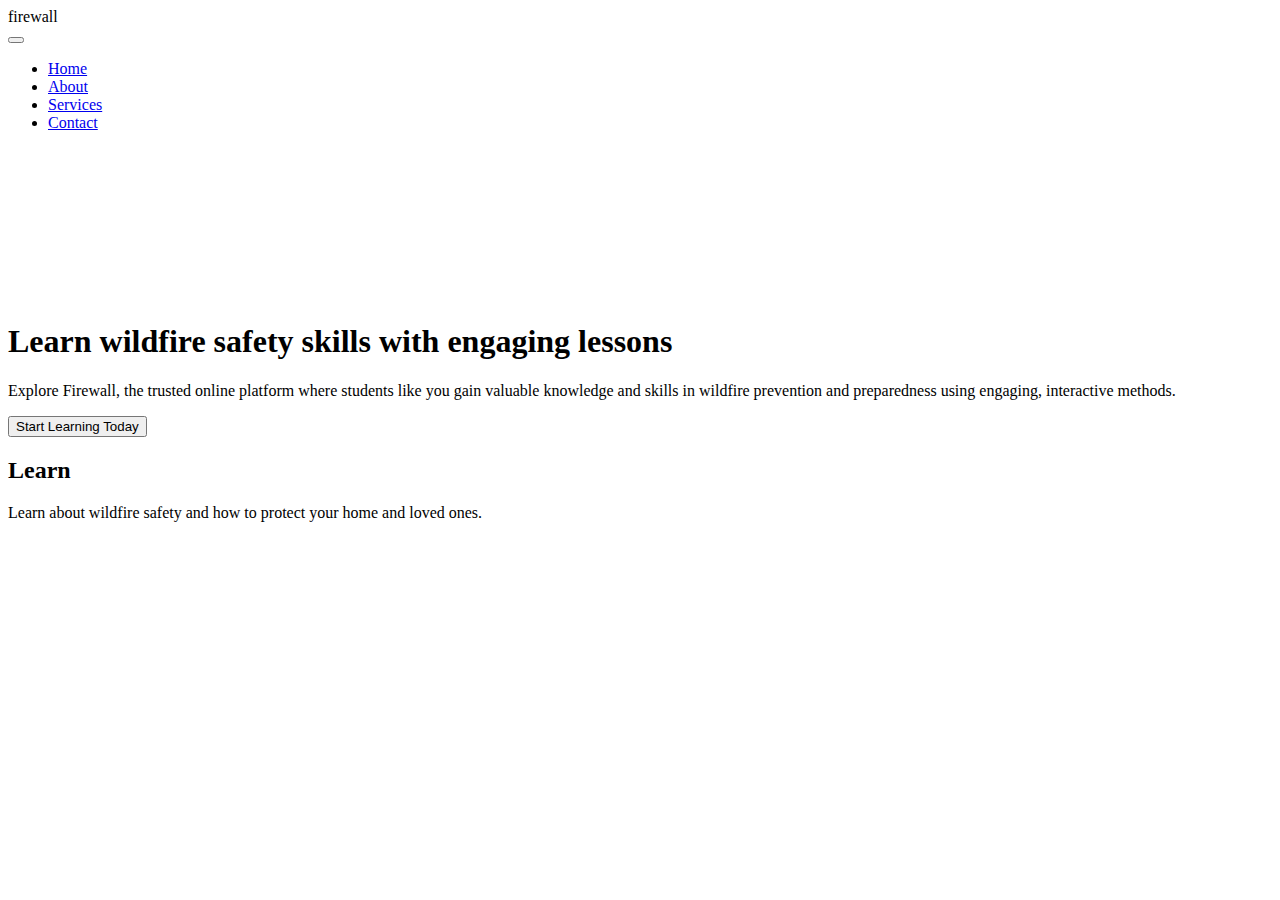
==== index.html @ 4725279a "Implement skeleton landing page" ====
<!DOCTYPE html>
<html lang="en">
  <head>
    <meta charset="UTF-8" />
    <meta name="viewport" content="width=device-width, initial-scale=1.0" />
    <title>Firewall</title>
    <link rel="stylesheet" href="./styles/index.css" />
  </head>
  <body>
    <header class="header">
      <div class="header-content">
        <div class="logo">firewall</div>
        <button class="hamburger-menu" onclick="toggleMenu()">
          <span class="bar"></span>
          <span class="bar"></span>
          <span class="bar"></span>
        </button>
      </div>
      <nav id="main-nav">
        <ul>
          <li><a href="#">Home</a></li>
          <li><a href="#">About</a></li>
          <li><a href="#">Services</a></li>
          <li><a href="#">Contact</a></li>
        </ul>
      </nav>
    </header>
    <div id="hero-container">
      <div id="hero-media">
        <video autoplay muted loop playsinline>
          <source src="./images/herovideo.mp4" type="video/mp4" />
        </video>
      </div>
      <div id="hero-text">
        <h1>Learn wildfire safety skills with engaging lessons</h1>
        <p>
          Explore Firewall, the trusted online platform where students like you
          gain valuable knowledge and skills in wildfire prevention and
          preparedness using engaging, interactive methods.
        </p>
        <button class="start-button">Start Learning Today</button>
      </div>
    </div>
    <div id="content">
      <div>
        <h2>Learn</h2>
        <p>
          Learn about wildfire safety and how to protect your home and loved
          ones.
        </p>
      </div>
    </div>

    <script src="./scripts/index.js"></script>
  </body>
</html>
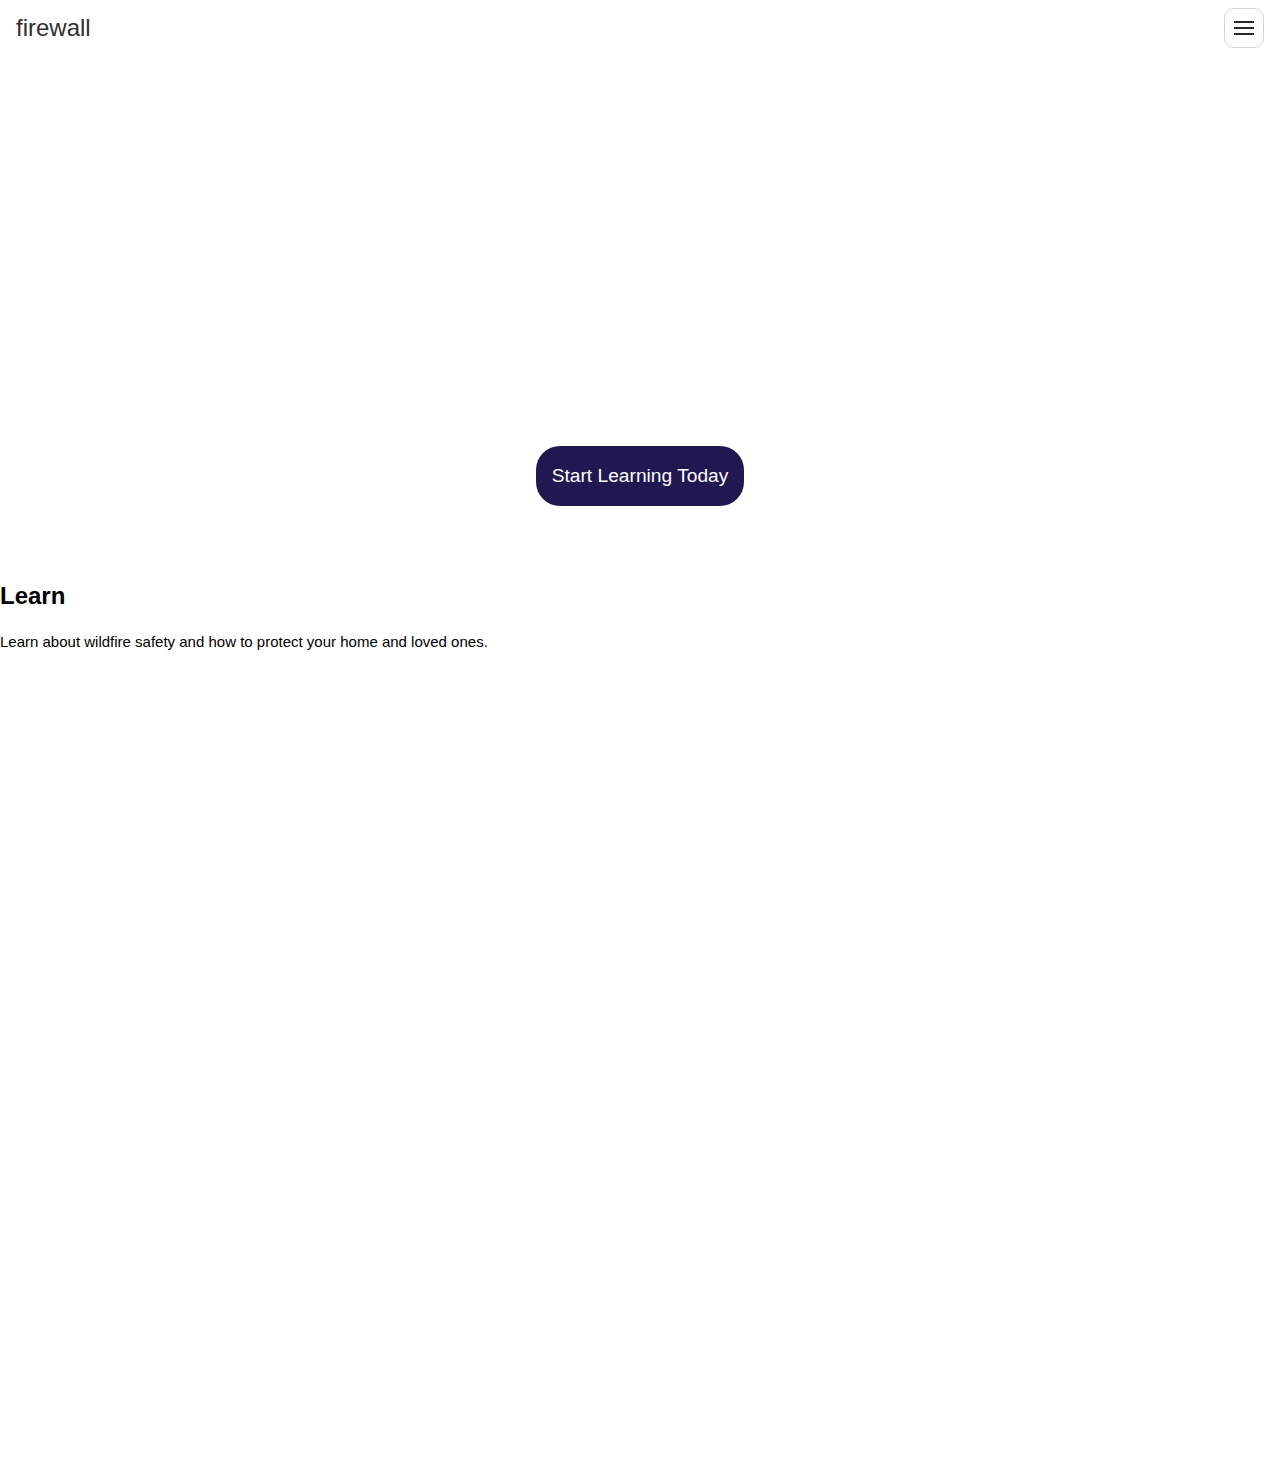
==== commit bdac24ef: "Add hero and content section" ====
--- a/index.html
+++ b/index.html
@@ -1,56 +1,61 @@
 <!DOCTYPE html>
 <html lang="en">
-  <head>
-    <meta charset="UTF-8" />
-    <meta name="viewport" content="width=device-width, initial-scale=1.0" />
-    <title>Firewall</title>
-    <link rel="stylesheet" href="./styles/index.css" />
-  </head>
-  <body>
-    <header class="header">
-      <div class="header-content">
-        <div class="logo">firewall</div>
-        <button class="hamburger-menu" onclick="toggleMenu()">
-          <span class="bar"></span>
-          <span class="bar"></span>
-          <span class="bar"></span>
-        </button>
-      </div>
-      <nav id="main-nav">
-        <ul>
-          <li><a href="#">Home</a></li>
-          <li><a href="#">About</a></li>
-          <li><a href="#">Services</a></li>
-          <li><a href="#">Contact</a></li>
-        </ul>
-      </nav>
-    </header>
-    <div id="hero-container">
-      <div id="hero-media">
-        <video autoplay muted loop playsinline>
-          <source src="./images/herovideo.mp4" type="video/mp4" />
-        </video>
-      </div>
-      <div id="hero-text">
-        <h1>Learn wildfire safety skills with engaging lessons</h1>
-        <p>
-          Explore Firewall, the trusted online platform where students like you
-          gain valuable knowledge and skills in wildfire prevention and
-          preparedness using engaging, interactive methods.
-        </p>
-        <button class="start-button">Start Learning Today</button>
-      </div>
+
+<head>
+  <meta charset="UTF-8" />
+  <meta name="viewport" content="width=device-width, initial-scale=1.0" />
+  <title>Firewall</title>
+  <link rel="stylesheet" href="./styles/index.css" />
+</head>
+
+<body>
+  <header class="header">
+    <div class="header-content">
+      <div class="logo">firewall</div>
+      <button class="hamburger-menu" onclick="toggleMenu()">
+        <span class="bar"></span>
+        <span class="bar"></span>
+        <span class="bar"></span>
+      </button>
     </div>
-    <div id="content">
-      <div>
-        <h2>Learn</h2>
-        <p>
-          Learn about wildfire safety and how to protect your home and loved
-          ones.
-        </p>
-      </div>
+    <nav id="main-nav">
+      <ul>
+        <li><a href="#">Home</a></li>
+        <li><a href="#">About</a></li>
+        <li><a href="#">Services</a></li>
+        <li><a href="#">Contact</a></li>
+      </ul>
+    </nav>
+  </header>
+  <div id="hero-container">
+    <div id="hero-media">
+      <video autoplay muted loop playsinline>
+        <source src="./images/herovideo.mp4" type="video/mp4" />
+      </video>
     </div>
+    <div id="hero-text">
+      <h1>Learn wildfire safety skills with engaging lessons</h1>
+      <p>
+        Explore Firewall, the trusted online platform where students like you
+        gain valuable knowledge and skills in wildfire prevention and
+        preparedness using engaging, interactive methods.
+      </p>
+      <form action="login.html">
+        <input type="submit" class="start-button" value="Start Learning Today" />
+      </form>
+    </div>
+  </div>
+  <div id="content">
+    <div class="learn-content">
+      <h2>Learn</h2>
+      <p>
+        Learn about wildfire safety and how to protect your home and loved
+        ones.
+      </p>
+    </div>
+  </div>
 
-    <script src="./scripts/index.js"></script>
-  </body>
-</html>
+  <script src="./scripts/index.js"></script>
+</body>
+
+</html>--- a/styles/index.css
+++ b/styles/index.css
@@ -0,0 +1,180 @@
+body {
+  margin: 0;
+  font-family: Arial, sans-serif;
+}
+
+.header {
+  display: flex;
+  justify-content: space-between;
+  align-items: center;
+  background-color: #ffffff;
+  padding: 0.5rem 1rem;
+  margin-bottom: 1em;
+}
+
+.header-content {
+  align-items: center;
+  display: flex;
+  justify-content: space-between;
+  width: 100%;
+}
+
+.logo {
+  color: #303030;
+  font-size: 1.5rem;
+  z-index: 99;
+}
+
+.hamburger-menu {
+  background: transparent;
+  border: solid 1px rgba(193, 193, 193, 0.685);
+  border-radius: 10px;
+  cursor: pointer;
+  width: 40px;
+  height: 40px;
+  display: flex;
+  flex-direction: column;
+  justify-content: center;
+  z-index: 99;
+  -webkit-tap-highlight-color: transparent; 
+  -webkit-user-select: none; 
+  align-items: center;
+}
+
+.hamburger-menu::-webkit-tap-highlight-color {
+  background-color: transparent;
+}
+
+.bar {
+  background-color: #292929;
+  height: 2px;
+  width: 20px;
+  margin-bottom: 4px;
+}
+
+.bar:last-child {
+  margin-bottom: 0;
+}
+
+nav {
+  padding-top: 3rem; 
+  display: none;
+  position: fixed; 
+  right: 0; 
+  top: 0; 
+  bottom: 0; 
+  width: 100%; 
+  background-color: #ffffff; 
+  overflow-y: auto; 
+}
+
+nav ul {
+  list-style-type: none;
+  padding: 0;
+  margin: 0;
+}
+
+nav li {
+  padding: 0.5rem;
+  padding-left: 1rem;
+  border-bottom: 1px solid #555; 
+}
+
+nav a {
+  text-decoration: none;
+  color: #202020;
+  display: block; 
+}
+
+.hamburger-menu.x .bar:nth-child(1) {
+  transform: translateY(6px) rotate(45deg);
+}
+
+.hamburger-menu.x .bar:nth-child(2) {
+  opacity: 0;
+}
+
+.hamburger-menu.x .bar:nth-child(3) {
+  transform: translateY(-6px) rotate(-45deg);
+}
+
+#hero-container {
+  display: -ms-flexbox;
+  display: flex;
+  -ms-flex-direction: column-reverse;
+  flex-direction: column-reverse;
+  -ms-flex-align: center;
+  align-items: center;
+  -ms-flex-pack: center;
+  justify-content: center;
+  height: 50vh;
+  padding-bottom: 40px;
+}
+
+#hero-media {
+  z-index: -1;
+  position: absolute;
+  display: -ms-flexbox;
+  display: flex;
+  top: 0;
+  right: 0;
+  bottom: 0;
+  left: 0;
+  -ms-flex-align: center;
+  align-items: center;
+  -webkit-filter: brightness(0.25);
+  filter: brightness(0.3);
+  -ms-flex-pack: center;
+  justify-content: center;
+}
+
+video {
+  max-width: 100vw;
+}
+
+#hero-text {
+  display: -ms-flexbox;
+  display: flex;
+  -ms-flex-direction: column;
+  flex-direction: column;
+  -ms-flex-align: center;
+  align-items: center;
+  max-width: 624px;
+  margin-top: 20px;
+  text-align: left;
+  color: #fff;
+  padding: 1rem;
+  justify-content: space-between;
+  height: 100%;
+}
+
+h1 {
+    font-size: 2rem;
+    font-weight: 700;
+    margin-bottom: 0.5rem;
+}
+
+#content {
+    background-color: #ffffff;
+    height: 100vh;
+}
+
+p {
+    font-size: 15px;
+    /* font-weight: 400; */
+    line-height: 1.6;
+    margin-bottom: 1.5rem;
+}
+
+.start-button {
+    width: 100%;
+    height: 60px;
+    background-color: #221851;
+    border: none;
+    border-radius: 24px;
+    color: #ffffff;
+    font-size: 1.2rem;
+    padding: 0.5rem 1rem;
+    text-decoration: none;
+    margin-top: 1rem;
+}